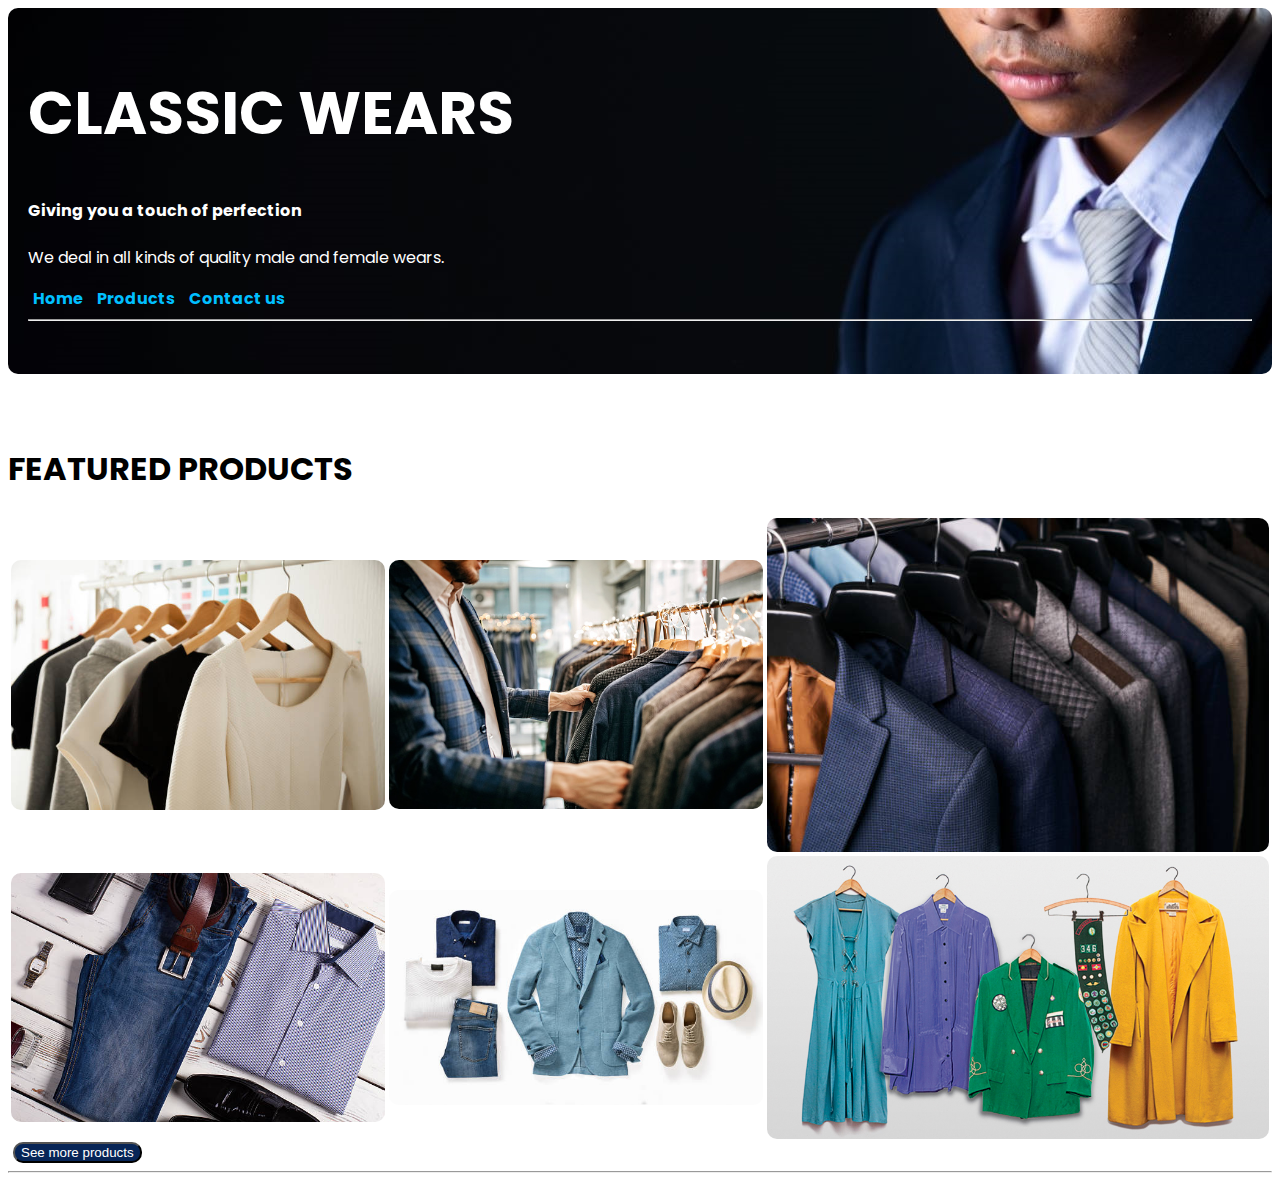
==== index.html @ 5afec019 "Adds" ====
<html>
<head>
    <title>Homepage</title>
    <link rel="stylesheet" href="styles.css">
    <link rel="preconnect" href="https://fonts.googleapis.com">
    <link rel="preconnect" href="https://fonts.gstatic.com" crossorigin>
    <link href="https://fonts.googleapis.com/css2?family=Poppins:wght@300;400;500;600;800;900&display=swap" rel="stylesheet">
</head>
<body>
    <!-- Header Section -->
    <div class="head">
        <h1 class="headh1">CLASSIC WEARS</h1>
        <h4>Giving you a touch of perfection</h4>
        <p>We deal in all kinds of quality male and female wears.</p>
        <a href="index.html"><strong>Home</strong></a>
        <a href="products.html"><strong>Products</strong></a>
        <a href="contact.html"><strong>Contact us</strong></a>
        <hr>
        <br>
    </div>

    <br><br>
    <!-- Products Section -->
    <h1>FEATURED PRODUCTS</h1>
    <table>
        <tr>
            <td><img src="image/cloth1.jpg" alt="" width="100%"></td>
            <td><img src="image/cloth2.jpg" alt="" width="100%"></td>
            <td><img src="image/cloth3.jpg" alt="" width="100%"></td>
        </tr>
        <tr>
            <td><img src="image/cloth4.jpg" alt="" width="100%"></td>
            <td><img src="image/cloth5.jpg" alt="" width="100%"></td>
            <td><img src="image/cloth6.jpg" alt="" width="100%"></td>
        </tr>
    </table>
    <!-- Any element you want to make a link you put such element in an a tag. 
        To make a button a link, we put it in an a tag -->
    <a href="products.html"><button>See more products</button></a>
    <hr>
</body>
</html>
---- styles.css ----
/* Class name selector */
.headh1{
    font-size: 60px;
}

.head{
    /* background-color: #000002; */
    background-image: url("image/suit1.jpg");
    color: white;
    padding: 20px;
    border-radius: 10px;
}

/* Element name selector */
body{
    font-family: 'Poppins', sans-serif;
}

img{
    border-radius: 10px;
}

video{
    border-radius: 10px;
}

a{
    color: deepskyblue;
    margin: 5px;
    text-decoration: none;
}

a:hover{
    color: white;
    text-decoration: underline;
}

button{
    background-color: #072557;
    color: #ffffff;
    cursor: pointer;
    border-radius: 10px;
}

button:hover{
    border-color: #043c9d;
}





.productCategory{
    background-color: #000a1d;
    color: #ffffff;
    padding: 50px;
    border-radius: 10px;
}

.myform{
    width: 500px;
}






.tablefooter{
    text-align: center;
    background-color: #000a1d;
    color: white;
    padding: 20px;
    border-radius: 10px;
}

.tablefooter a{
    color: white;
}
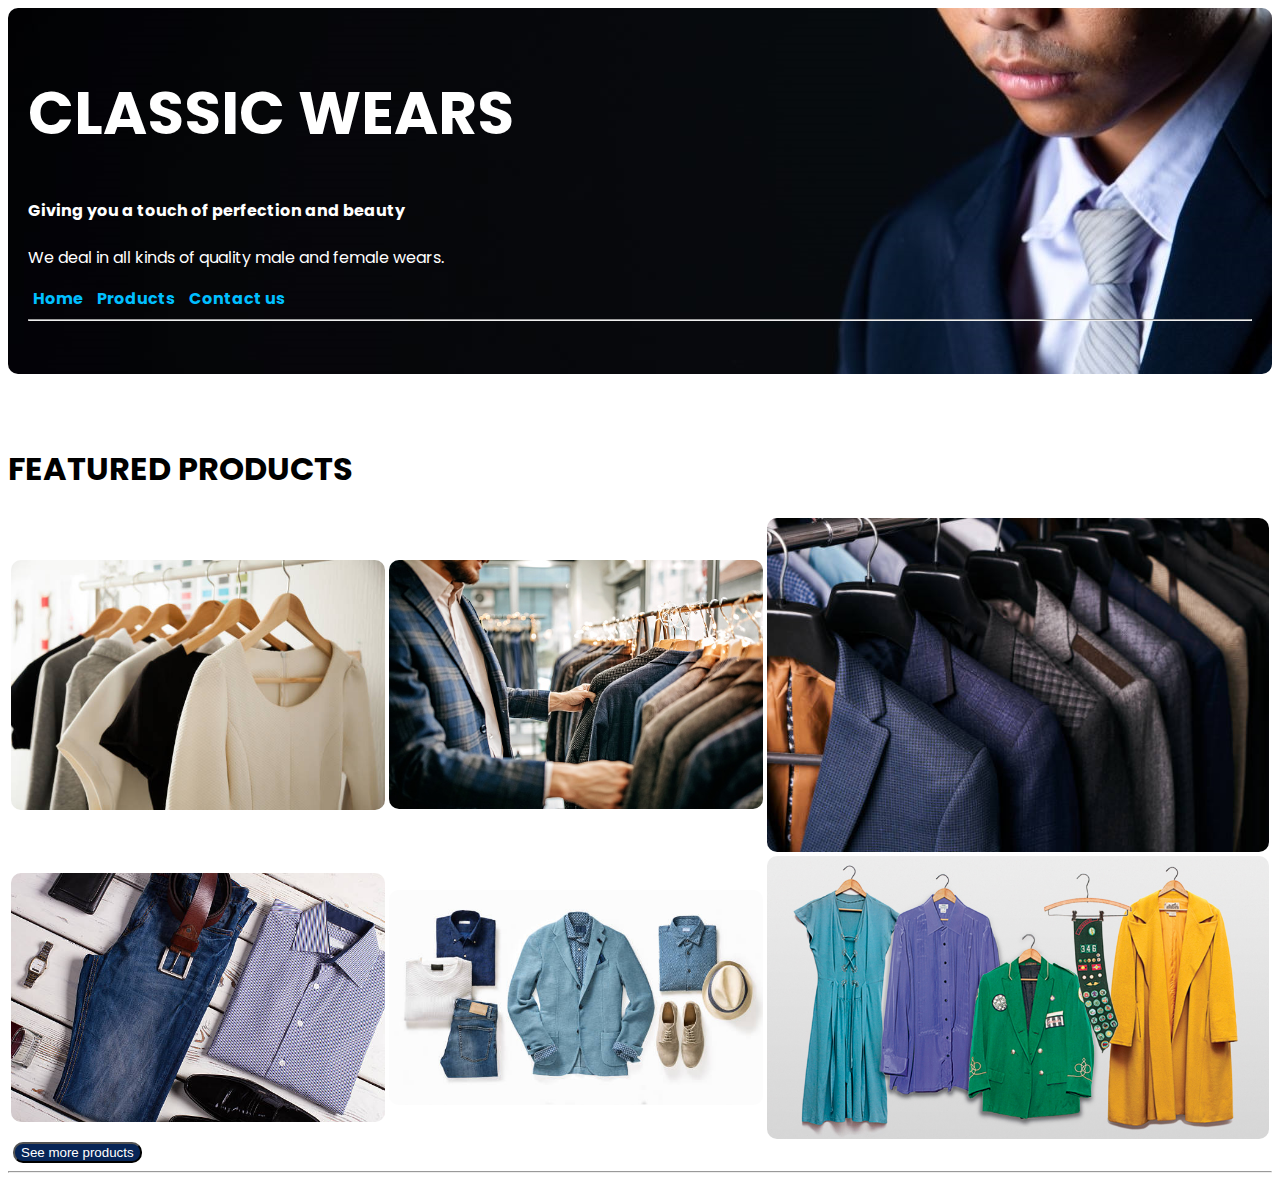
==== commit 9af404b7: "Updated" ====
--- a/index.html
+++ b/index.html
@@ -10,7 +10,7 @@
     <!-- Header Section -->
     <div class="head">
         <h1 class="headh1">CLASSIC WEARS</h1>
-        <h4>Giving you a touch of perfection</h4>
+        <h4>Giving you a touch of perfection and beauty</h4>
         <p>We deal in all kinds of quality male and female wears.</p>
         <a href="index.html"><strong>Home</strong></a>
         <a href="products.html"><strong>Products</strong></a>
